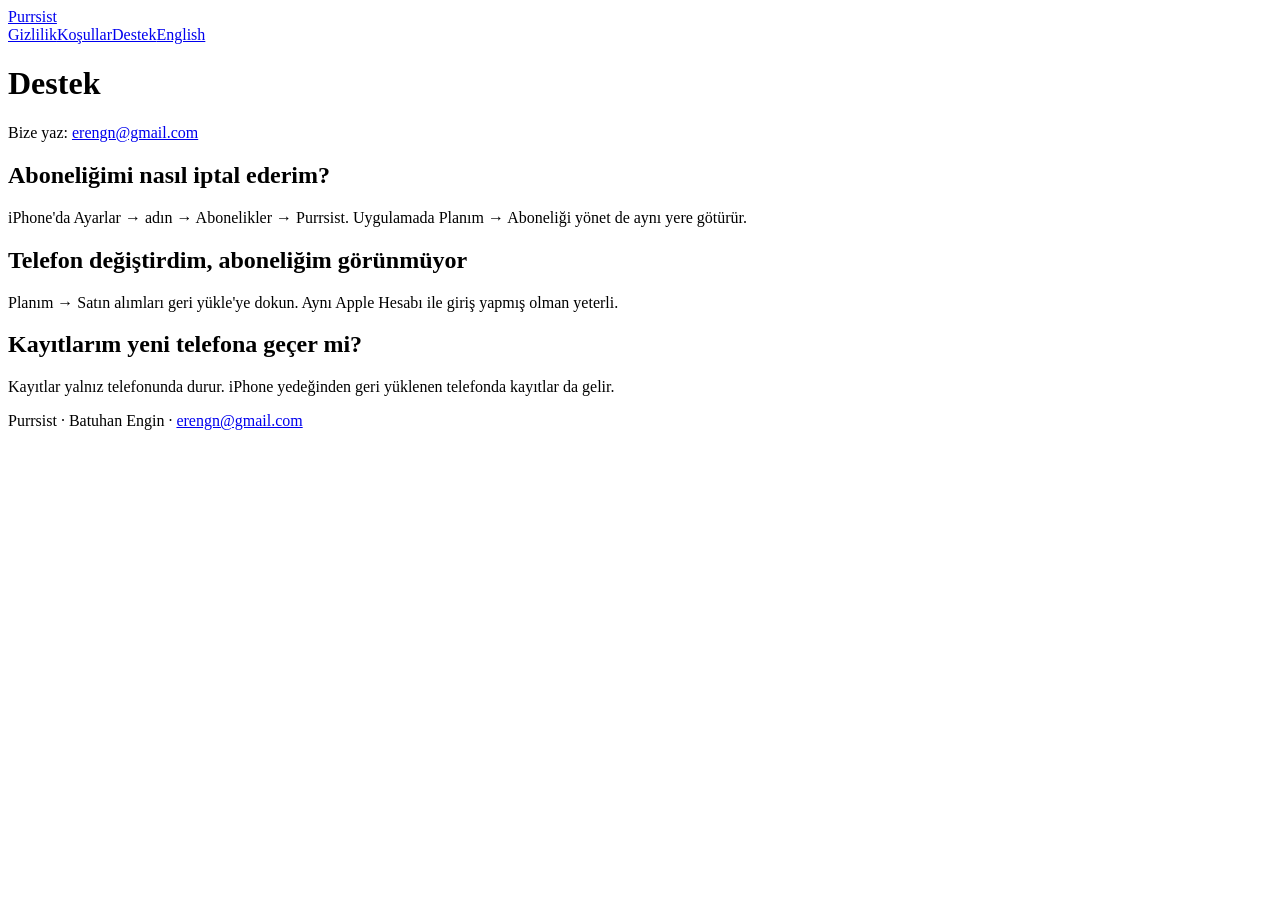
==== destek/index.html @ 3630825e "Purrsist site: home, privacy, terms, support (TR+EN)" ====
<!doctype html><html lang="tr"><head><meta charset="utf-8"><meta name="viewport" content="width=device-width, initial-scale=1">
<title>Purrsist Destek</title><link rel="preconnect" href="https://fonts.googleapis.com"><link href="https://fonts.googleapis.com/css2?family=Plus+Jakarta+Sans:wght@500;600;700;800&display=swap" rel="stylesheet"><link rel="stylesheet" href="/purrsist-site/assets/site.css"><link rel="icon" href="/purrsist-site/assets/img/icon.png"></head><body><main>
<header><a class="brand" href="/purrsist-site/">Purrsist</a><nav><a href="/purrsist-site/gizlilik/">Gizlilik</a><a href="/purrsist-site/kosullar/">Koşullar</a><a href="/purrsist-site/destek/">Destek</a><a href="/purrsist-site/en/">English</a></nav></header>
<h1>Destek</h1><div class="card">Bize yaz: <a href="mailto:erengn@gmail.com?subject=Purrsist%20Destek">erengn@gmail.com</a></div>
<h2>Aboneliğimi nasıl iptal ederim?</h2><p>iPhone'da Ayarlar → adın → Abonelikler → Purrsist. Uygulamada Planım → Aboneliği yönet de aynı yere götürür.</p>
<h2>Telefon değiştirdim, aboneliğim görünmüyor</h2><p>Planım → Satın alımları geri yükle'ye dokun. Aynı Apple Hesabı ile giriş yapmış olman yeterli.</p>
<h2>Kayıtlarım yeni telefona geçer mi?</h2><p>Kayıtlar yalnız telefonunda durur. iPhone yedeğinden geri yüklenen telefonda kayıtlar da gelir.</p>
<footer>Purrsist · Batuhan Engin · <a href="mailto:erengn@gmail.com">erengn@gmail.com</a></footer></main></body></html>
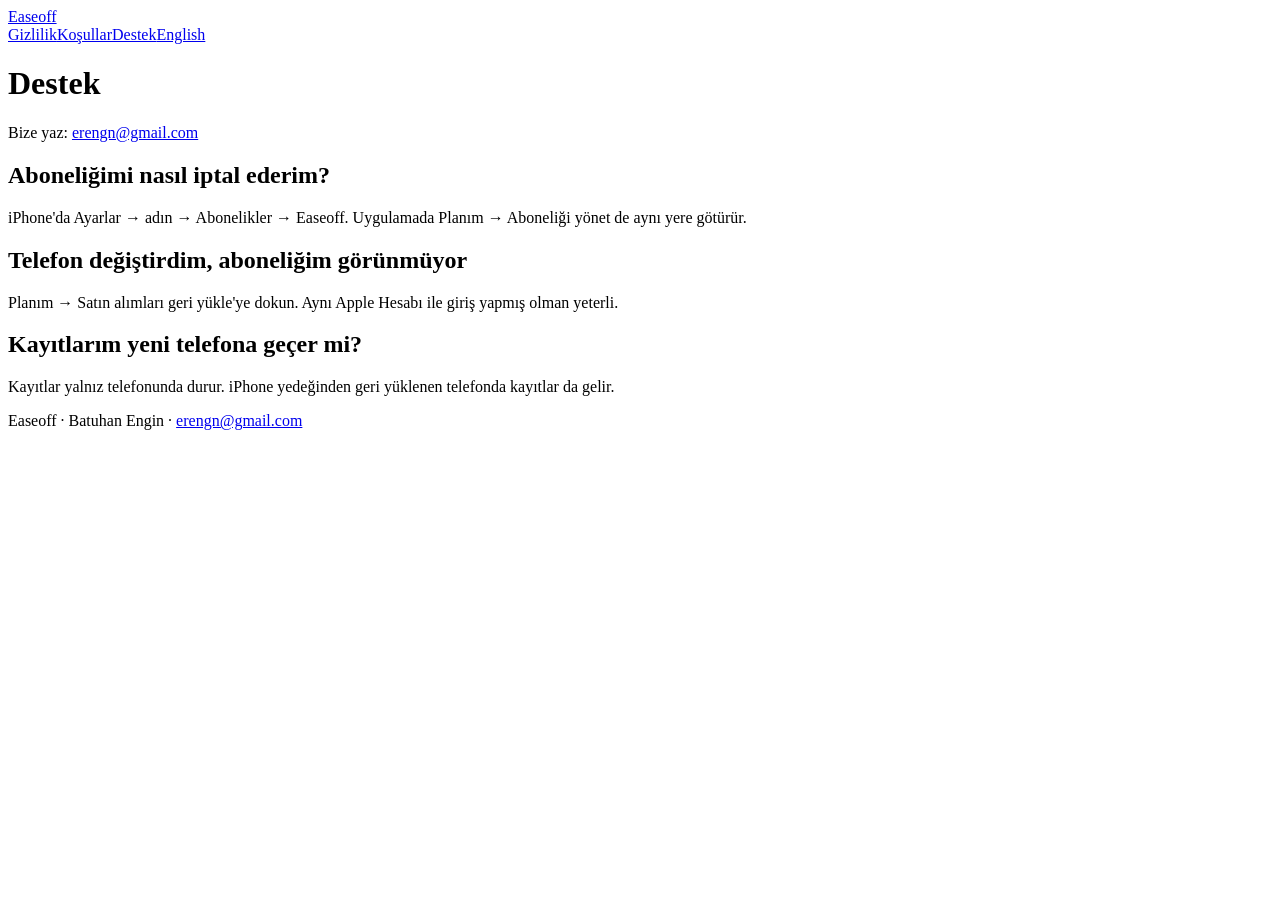
==== commit d1c33c73: "Easeoff: new name and headline (quit or cut down; Penny as companion)" ====
--- a/destek/index.html
+++ b/destek/index.html
@@ -1,8 +1,8 @@
 <!doctype html><html lang="tr"><head><meta charset="utf-8"><meta name="viewport" content="width=device-width, initial-scale=1">
-<title>Purrsist Destek</title><link rel="preconnect" href="https://fonts.googleapis.com"><link href="https://fonts.googleapis.com/css2?family=Plus+Jakarta+Sans:wght@500;600;700;800&display=swap" rel="stylesheet"><link rel="stylesheet" href="/purrsist-site/assets/site.css"><link rel="icon" href="/purrsist-site/assets/img/icon.png"></head><body><main>
-<header><a class="brand" href="/purrsist-site/">Purrsist</a><nav><a href="/purrsist-site/gizlilik/">Gizlilik</a><a href="/purrsist-site/kosullar/">Koşullar</a><a href="/purrsist-site/destek/">Destek</a><a href="/purrsist-site/en/">English</a></nav></header>
-<h1>Destek</h1><div class="card">Bize yaz: <a href="mailto:erengn@gmail.com?subject=Purrsist%20Destek">erengn@gmail.com</a></div>
-<h2>Aboneliğimi nasıl iptal ederim?</h2><p>iPhone'da Ayarlar → adın → Abonelikler → Purrsist. Uygulamada Planım → Aboneliği yönet de aynı yere götürür.</p>
+<title>Easeoff Destek</title><link rel="preconnect" href="https://fonts.googleapis.com"><link href="https://fonts.googleapis.com/css2?family=Plus+Jakarta+Sans:wght@500;600;700;800&display=swap" rel="stylesheet"><link rel="stylesheet" href="/purrsist-site/assets/site.css"><link rel="icon" href="/purrsist-site/assets/img/icon.png"></head><body><main>
+<header><a class="brand" href="/purrsist-site/">Easeoff</a><nav><a href="/purrsist-site/gizlilik/">Gizlilik</a><a href="/purrsist-site/kosullar/">Koşullar</a><a href="/purrsist-site/destek/">Destek</a><a href="/purrsist-site/en/">English</a></nav></header>
+<h1>Destek</h1><div class="card">Bize yaz: <a href="mailto:erengn@gmail.com?subject=Easeoff%20Destek">erengn@gmail.com</a></div>
+<h2>Aboneliğimi nasıl iptal ederim?</h2><p>iPhone'da Ayarlar → adın → Abonelikler → Easeoff. Uygulamada Planım → Aboneliği yönet de aynı yere götürür.</p>
 <h2>Telefon değiştirdim, aboneliğim görünmüyor</h2><p>Planım → Satın alımları geri yükle'ye dokun. Aynı Apple Hesabı ile giriş yapmış olman yeterli.</p>
 <h2>Kayıtlarım yeni telefona geçer mi?</h2><p>Kayıtlar yalnız telefonunda durur. iPhone yedeğinden geri yüklenen telefonda kayıtlar da gelir.</p>
-<footer>Purrsist · Batuhan Engin · <a href="mailto:erengn@gmail.com">erengn@gmail.com</a></footer></main></body></html>+<footer>Easeoff · Batuhan Engin · <a href="mailto:erengn@gmail.com">erengn@gmail.com</a></footer></main></body></html>
